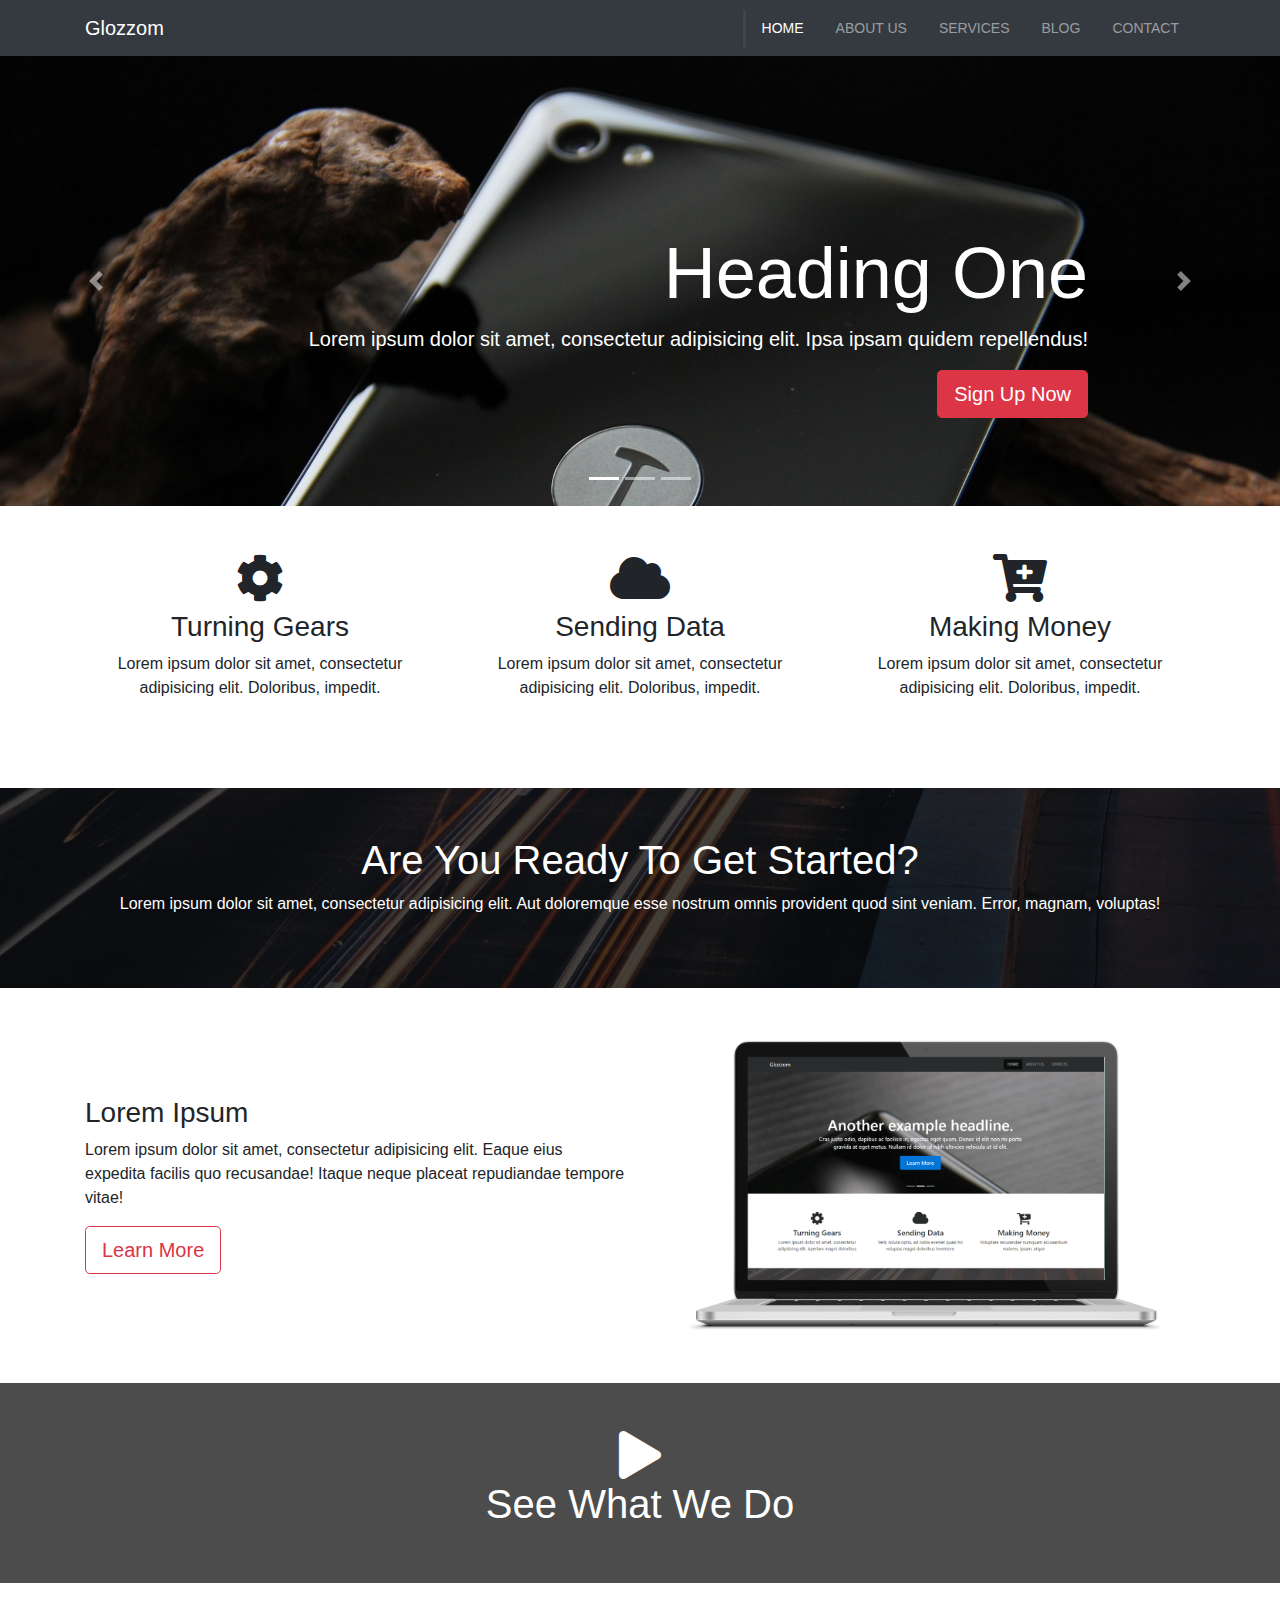
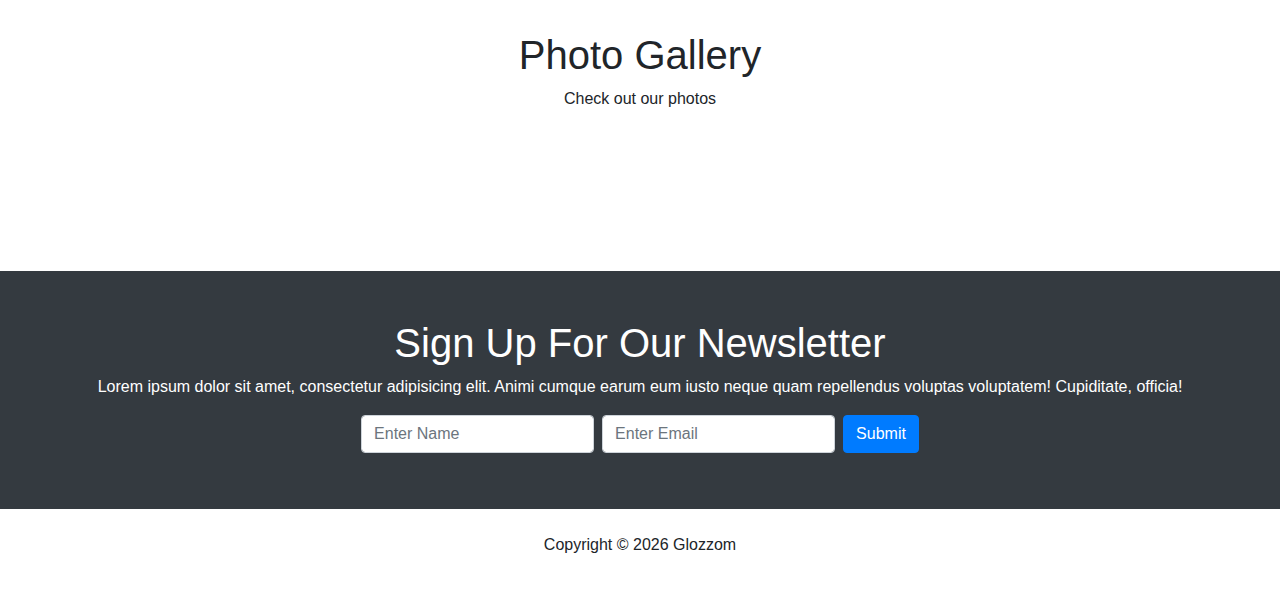
==== index.html @ aa5a7543 "Added index page" ====
<!doctype html>
<html lang="en">
<head>
    <meta charset="UTF-8">
    <meta name="viewport"
          content="width=device-width, user-scalable=no, initial-scale=1.0, maximum-scale=1.0, minimum-scale=1.0">
    <meta http-equiv="X-UA-Compatible" content="ie=edge">
    <link rel="stylesheet" href="https://use.fontawesome.com/releases/v5.0.13/css/all.css">
    <link rel="stylesheet" href="css/bootstrap.css">
    <link rel="stylesheet" href="css/ekko-lightbox.css">
    <link rel="stylesheet" href="css/style.css">
    <title>Glozzom</title>
</head>
<body id="home" data-spy="scroll" data-target="#main-nav">

<nav class="navbar navbar-expand-sm navbar-dark bg-dark">
    <div class="container">
        <a href="index.html" class="navbar-brand">Glozzom</a>
        <button class="navbar-toggler" data-toggle="collapse" data-target="#navbarCollapse">
            <span class="navbar-toggler-icon"></span>
        </button>
        <div class="collapse navbar-collapse" id="navbarCollapse">
            <ul class="navbar-nav ml-auto">
                <li class="nav-item active">
                    <a href="index.html" class="nav-link px-3">Home</a>
                </li>
                <li class="nav-item">
                    <a href="about.html" class="nav-link px-3">About Us</a>
                </li>
                <li class="nav-item">
                    <a href="services.html" class="nav-link px-3">Services</a>
                </li>
                <li class="nav-item">
                    <a href="blog.html" class="nav-link px-3">Blog</a>
                </li>
                <li class="nav-item">
                    <a href="contact.html" class="nav-link px-3">Contact</a>
                </li>
            </ul>
        </div>
    </div>
</nav>

<section id="showcase">
    <div id="myCarousel" class="carousel slide" data-ride="carousel">
        <ol class="carousel-indicators">
            <li class="active" data-target="myCarousel" data-slide-to="0"></li>
            <li data-target="myCarousel" data-slide-to="1"></li>
            <li data-target="myCarousel" data-slide-to="2"></li>
        </ol>
        <div class="carousel-inner">
            <div class="carousel-item carousel-image-1 active">
                <div class="container">
                    <div class="carousel-caption d-none d-sm-block text-right mb-5">
                        <h1 class="display-3">Heading One</h1>
                        <p class="lead">Lorem ipsum dolor sit amet, consectetur adipisicing elit. Ipsa ipsam quidem repellendus!</p>
                        <a href="" class="btn btn-danger btn-lg">Sign Up Now</a>
                    </div>
                </div>
            </div>
            <div class="carousel-item carousel-image-2">
                <div class="container">
                    <div class="carousel-caption d-none d-sm-block mb-5">
                        <h1 class="display-3">Heading Two</h1>
                        <p class="lead">Lorem ipsum dolor sit amet, consectetur adipisicing elit. Ipsa ipsam quidem repellendus!</p>
                        <a href="" class="btn btn-primary btn-lg">Learn More</a>
                    </div>
                </div>
            </div>
            <div class="carousel-item carousel-image-3">
                <div class="container">
                    <div class="carousel-caption d-none d-sm-block text-right mb-5">
                        <h1 class="display-3">Heading Three</h1>
                        <p class="lead">Lorem ipsum dolor sit amet, consectetur adipisicing elit. Ipsa ipsam quidem repellendus!</p>
                        <a href="" class="btn btn-success btn-lg">Learn More</a>
                    </div>
                </div>
            </div>

            <a href="#myCarousel" data-slide="prev" class="carousel-control-prev">
                <span class="carousel-control-prev-icon"></span>
            </a>
            <a href="#myCarousel" data-slide="next" class="carousel-control-next">
                <span class="carousel-control-next-icon"></span>
            </a>
        </div>
    </div>
</section>

<section id="home-sections" class="py-5">
    <div class="container">
        <div class="row">
            <div class="col-md-4 mb-4 text-center">
                <i class="fas fa-cog fa-3x mb-2"></i>
                <h3>Turning Gears</h3>
                <p>Lorem ipsum dolor sit amet, consectetur adipisicing elit. Doloribus, impedit.</p>
            </div>
            <div class="col-md-4 mb-4 text-center">
                <i class="fas fa-cloud fa-3x mb-2"></i>
                <h3>Sending Data</h3>
                <p>Lorem ipsum dolor sit amet, consectetur adipisicing elit. Doloribus, impedit.</p></div>
            <div class="col-md-4 mb-4 text-center">
                <i class="fas fa-cart-plus fa-3x mb-2"></i>
                <h3>Making Money</h3>
                <p>Lorem ipsum dolor sit amet, consectetur adipisicing elit. Doloribus, impedit.</p></div>
        </div>
    </div>
</section>

<section id="home-heading" class="py-5">
    <div class="dark-overlay">
        <div class="row">
            <div class="col">
                <div class="container pt-5">
                    <h1>Are You Ready To Get Started?</h1>
                    <p class="d-none d-md-block">
                        Lorem ipsum dolor sit amet, consectetur adipisicing elit. Aut doloremque esse nostrum omnis provident quod sint veniam. Error, magnam, voluptas!
                    </p>
                </div>
            </div>
        </div>
    </div>
</section>

<section id="info" class="py-3">
    <div class="container">
        <div class="row">
            <div class="col-md-6 align-self-center">
                <h3>Lorem Ipsum</h3>
                <p>Lorem ipsum dolor sit amet, consectetur adipisicing elit. Eaque eius expedita facilis quo recusandae! Itaque neque placeat repudiandae tempore vitae!</p>
                <a href="about.html" class="btn btn-outline-danger btn-lg">Learn More</a>
            </div>
            <div class="col-md-6 align-self-center">
                <img src="img/laptop.png" alt="" class="img-fluid">
            </div>
        </div>
    </div>
</section>

<section id="video-play">
    <div class="dark-overlay">
        <div class="row">
            <div class="col">
                <div class="container p-5">
                    <a href="" class="video" data-video="https://www.youtube.com/embed/HnwsG9a5riA" data-toggle="modal" data-target="#videoModal">
                        <i class="fas fa-play fa-3x"></i>
                    </a>
                    <h1>See What We Do</h1>
                </div>
            </div>
        </div>
    </div>
</section>

<section id="gallery" class="py-5">
    <div class="container text-center">
        <h1>Photo Gallery</h1>
        <p>Check out our photos</p>
        <div class="row mb-4">
            <div class="col-md-4">
                <a href="https://source.unsplash.com/random/560x560" data-toggle="lightbox" data-gallery="img-gallery" data-height="560" data-width="560">
                    <img src="https://source.unsplash.com/random/560x560" alt="" class="img-fluid">
                </a>
            </div>
            <div class="col-md-4">
                <a href="https://source.unsplash.com/random/561x561" data-toggle="lightbox" data-gallery="img-gallery" data-height="561" data-width="561">
                    <img src="https://source.unsplash.com/random/561x561" alt="" class="img-fluid">
                </a>
            </div>
            <div class="col-md-4">
                <a href="https://source.unsplash.com/random/562x562" data-toggle="lightbox" data-gallery="img-gallery" data-height="562" data-width="562">
                    <img src="https://source.unsplash.com/random/562x562" alt="" class="img-fluid">
                </a>
            </div>
        </div>
        <div class="row mb-4">
            <div class="col-md-4">
                <a href="https://source.unsplash.com/random/563x563" data-toggle="lightbox" data-gallery="img-gallery" data-height="563" data-width="563">
                    <img src="https://source.unsplash.com/random/563x563" alt="" class="img-fluid">
                </a>
            </div>
            <div class="col-md-4">
                <a href="https://source.unsplash.com/random/564x564" data-toggle="lightbox" data-gallery="img-gallery" data-height="564" data-width="564">
                    <img src="https://source.unsplash.com/random/564x564" alt="" class="img-fluid">
                </a>
            </div>
            <div class="col-md-4">
                <a href="https://source.unsplash.com/random/565x565" data-toggle="lightbox" data-gallery="img-gallery" data-height="565" data-width="565">
                    <img src="https://source.unsplash.com/random/565x565" alt="" class="img-fluid">
                </a>
            </div>
        </div>
    </div>
</section>

<section id="news-letter" class="text-center p-5 bg-dark text-white">
    <div class="container">
        <div class="row">
            <div class="col">
                <h1>Sign Up For Our Newsletter</h1>
                <p>Lorem ipsum dolor sit amet, consectetur adipisicing elit. Animi cumque earum eum iusto neque quam repellendus voluptas voluptatem! Cupiditate, officia!</p>
                <form action="" class="form-inline justify-content-center">
                    <input type="text" class="form-control mb-2 mr-2" placeholder="Enter Name">
                    <input type="email" class="form-control mb-2 mr-2" placeholder="Enter Email">
                    <button class="btn btn-primary mb-2">Submit</button>
                </form>
            </div>
        </div>
    </div>
</section>

<footer id="main-footer" class="text-center p-4">
    <div class="container">
        <div class="row">
            <div class="col">
                <p>Copyright &copy; <span id="year"></span> Glozzom</p>
            </div>
        </div>
    </div>
</footer>

<div class="modal fade" id="videoModal">
    <div class="modal-dialog">
        <div class="modal-content">
            <div class="modal-body">
                <button class="close" data-dismiss="modal">
                    <span>&times;</span>
                </button>
                <iframe src="" frameborder="0" height="350" width="100%" allowfullscreen></iframe>
            </div>
        </div>
    </div>
</div>

<script src="js/jquery-3.4.1.min.js"></script>
<script src="js/popper.min.js"></script>
<script src="js/bootstrap.min.js"></script>
<script src="js/ekko-lightbox.min.js"></script>
<script src="js/script.js"></script>
</body>
</html>
---- css/style.css ----
body {
  overflow-x: hidden; }

.navbar .nav-link {
  font-size: 14px;
  text-transform: uppercase;
  padding-left: 1rem !important;
  padding-right: 1rem !important;
  white-space: nowrap; }

.navbar .nav-item.active {
  border-left: 3px solid #444; }

.carousel-item {
  height: 450px; }

.carousel-image-1 {
  background: url("../img/image1.jpg");
  -webkit-background-size: cover;
  background-size: cover; }

.carousel-image-2 {
  background: url("../img/image2.jpg");
  -webkit-background-size: cover;
  background-size: cover; }

.carousel-image-3 {
  background: url("../img/image3.jpg");
  -webkit-background-size: cover;
  background-size: cover; }

.dark-overlay {
  position: absolute;
  top: 0;
  left: 0;
  width: 100%;
  height: 100%;
  background: rgba(0, 0, 0, 0.7); }

#home-heading {
  position: relative;
  min-height: 200px;
  background: url("../img/lights.jpg") no-repeat fixed;
  text-align: center;
  color: #ffffff; }

#video-play {
  position: relative;
  min-height: 200px;
  background: url("../img/media.jpg") no-repeat fixed 0 -300px;
  text-align: center;
  color: #ffffff; }
  #video-play a {
    color: #ffffff; }

/*# sourceMappingURL=[data-uri] */
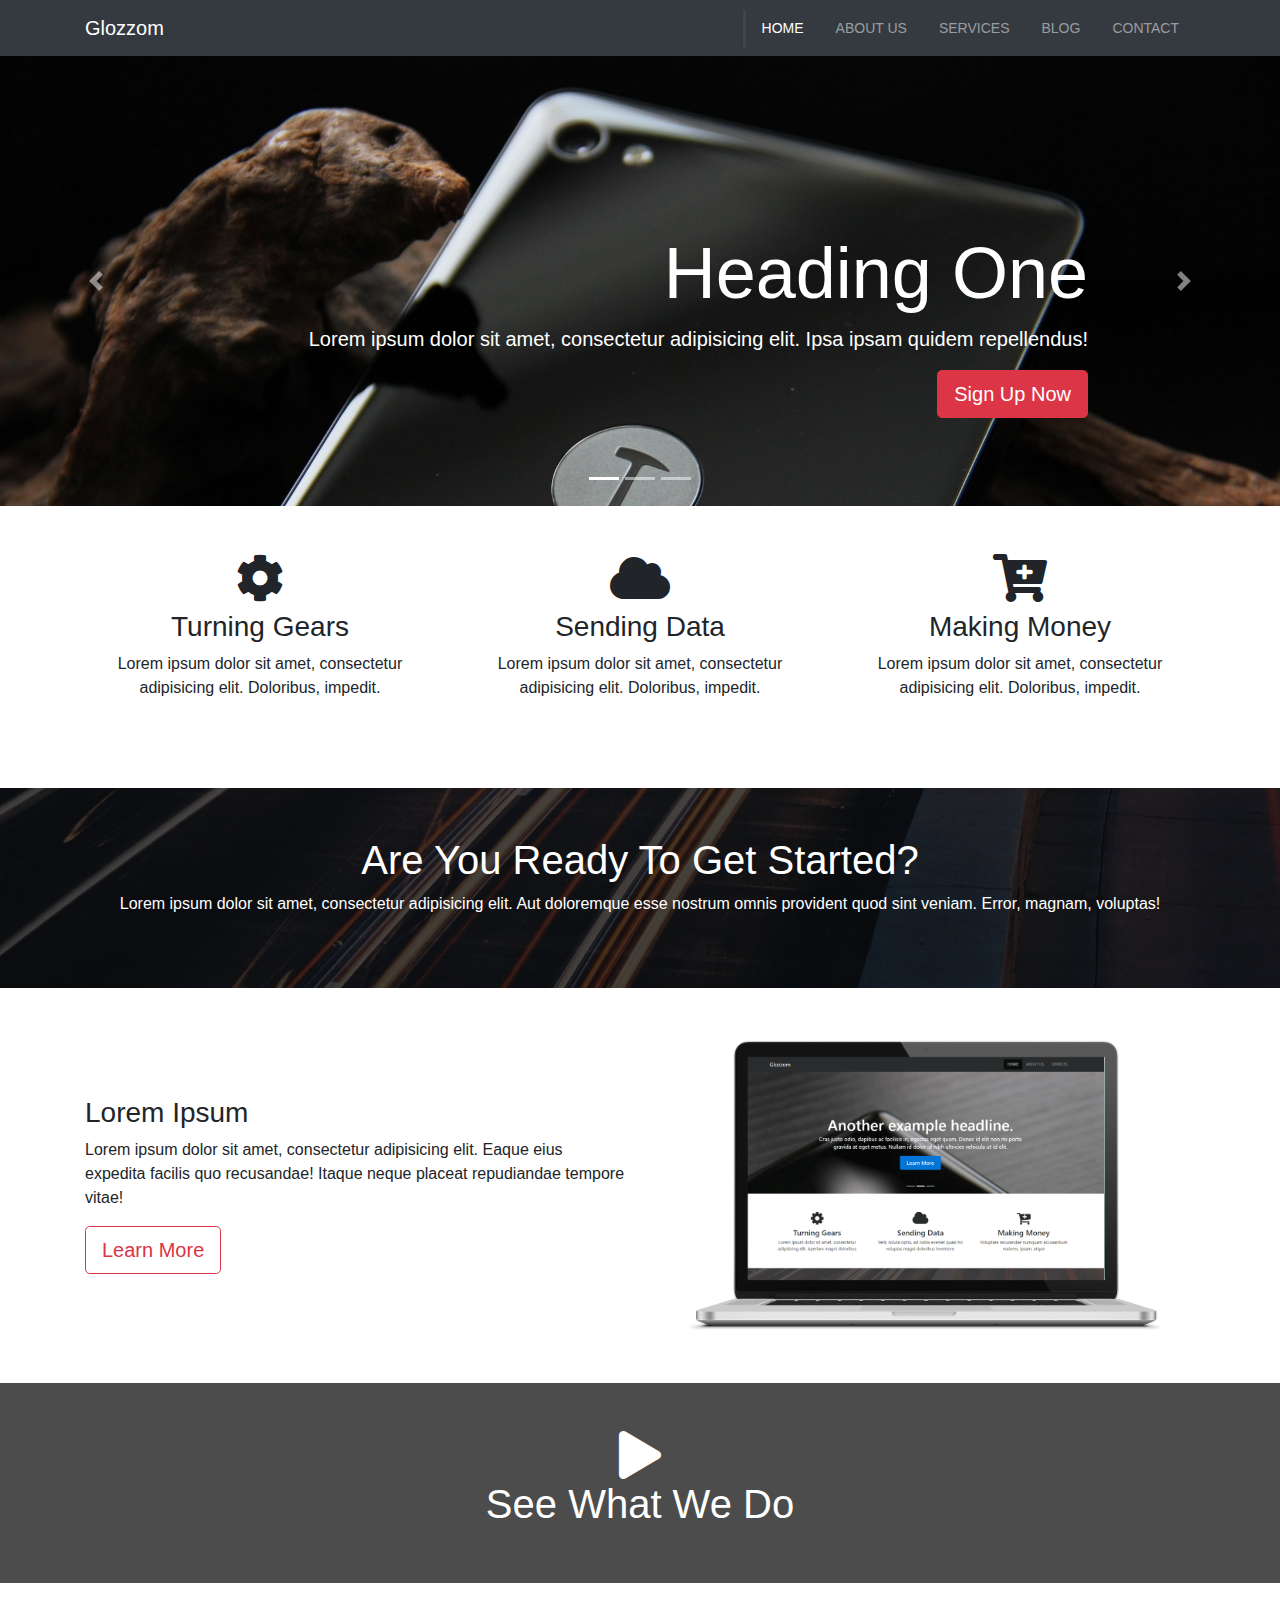
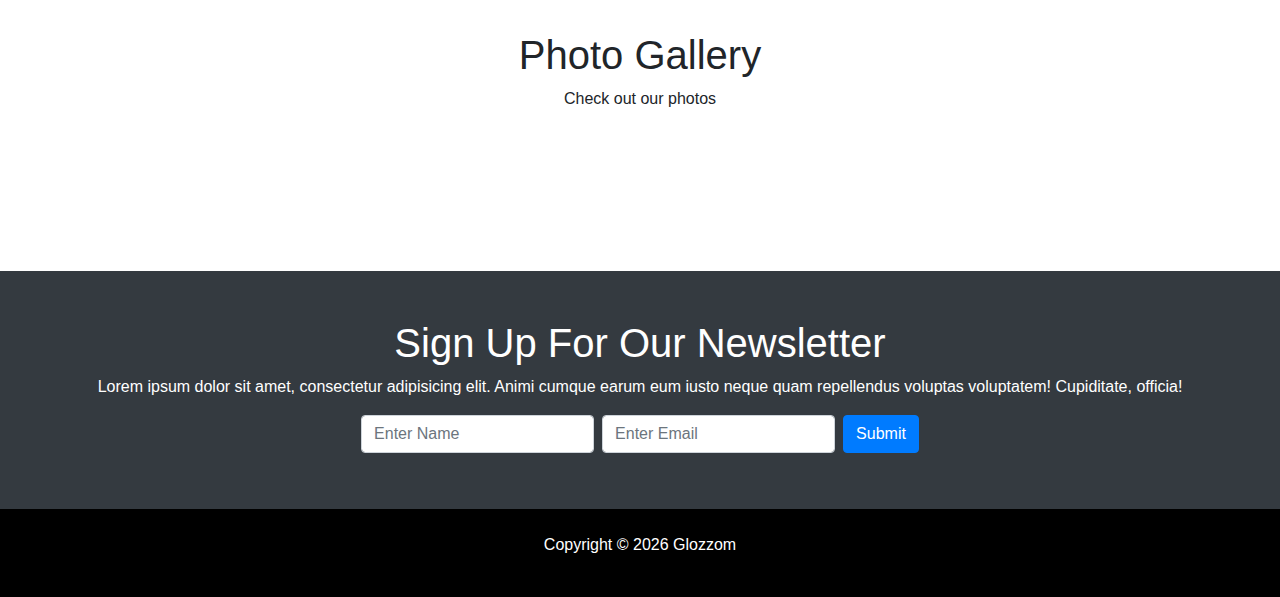
==== commit c82825f3: "Added contact.html page Changed some styles for index.html and about.html" ====
--- a/index.html
+++ b/index.html
@@ -157,12 +157,12 @@
         <h1>Photo Gallery</h1>
         <p>Check out our photos</p>
         <div class="row mb-4">
-            <div class="col-md-4">
+            <div class="col-md-4 mb-3 mb-md-0">
                 <a href="https://source.unsplash.com/random/560x560" data-toggle="lightbox" data-gallery="img-gallery" data-height="560" data-width="560">
                     <img src="https://source.unsplash.com/random/560x560" alt="" class="img-fluid">
                 </a>
             </div>
-            <div class="col-md-4">
+            <div class="col-md-4 mb-3 mb-md-0">
                 <a href="https://source.unsplash.com/random/561x561" data-toggle="lightbox" data-gallery="img-gallery" data-height="561" data-width="561">
                     <img src="https://source.unsplash.com/random/561x561" alt="" class="img-fluid">
                 </a>
@@ -174,12 +174,12 @@
             </div>
         </div>
         <div class="row mb-4">
-            <div class="col-md-4">
+            <div class="col-md-4 mb-3 mb-md-0">
                 <a href="https://source.unsplash.com/random/563x563" data-toggle="lightbox" data-gallery="img-gallery" data-height="563" data-width="563">
                     <img src="https://source.unsplash.com/random/563x563" alt="" class="img-fluid">
                 </a>
             </div>
-            <div class="col-md-4">
+            <div class="col-md-4 mb-3 mb-md-0">
                 <a href="https://source.unsplash.com/random/564x564" data-toggle="lightbox" data-gallery="img-gallery" data-height="564" data-width="564">
                     <img src="https://source.unsplash.com/random/564x564" alt="" class="img-fluid">
                 </a>
--- a/css/style.css
+++ b/css/style.css
@@ -53,4 +53,41 @@
   #video-play a {
     color: #ffffff; }
 
-/*# sourceMappingURL=[data-uri] */+#page-header {
+  height: 200px;
+  background: url("../img/image1.jpg") fixed 0 -360px;
+  color: #ffffff;
+  border-bottom: 1px solid #eee;
+  padding-top: 50px; }
+
+.about-img {
+  margin-top: -50px; }
+
+#faq .card {
+  border: #444; }
+  #faq .card .card-header,
+  #faq .card .card-body {
+    background: #333333; }
+
+#faq a {
+  color: #ffffff;
+  text-decoration: none; }
+
+#main-footer {
+  background: #000000;
+  color: #ffffff; }
+
+@media (min-width: 768px) {
+  .card-columns {
+    column-count: 1; } }
+
+@media (min-width: 992px) {
+  .card-columns {
+    column-count: 3; } }
+
+@media (max-width: 768px) {
+  .slick-prev,
+  .slick-next {
+    top: 40%; } }
+
+/*# sourceMappingURL=[data-uri] */